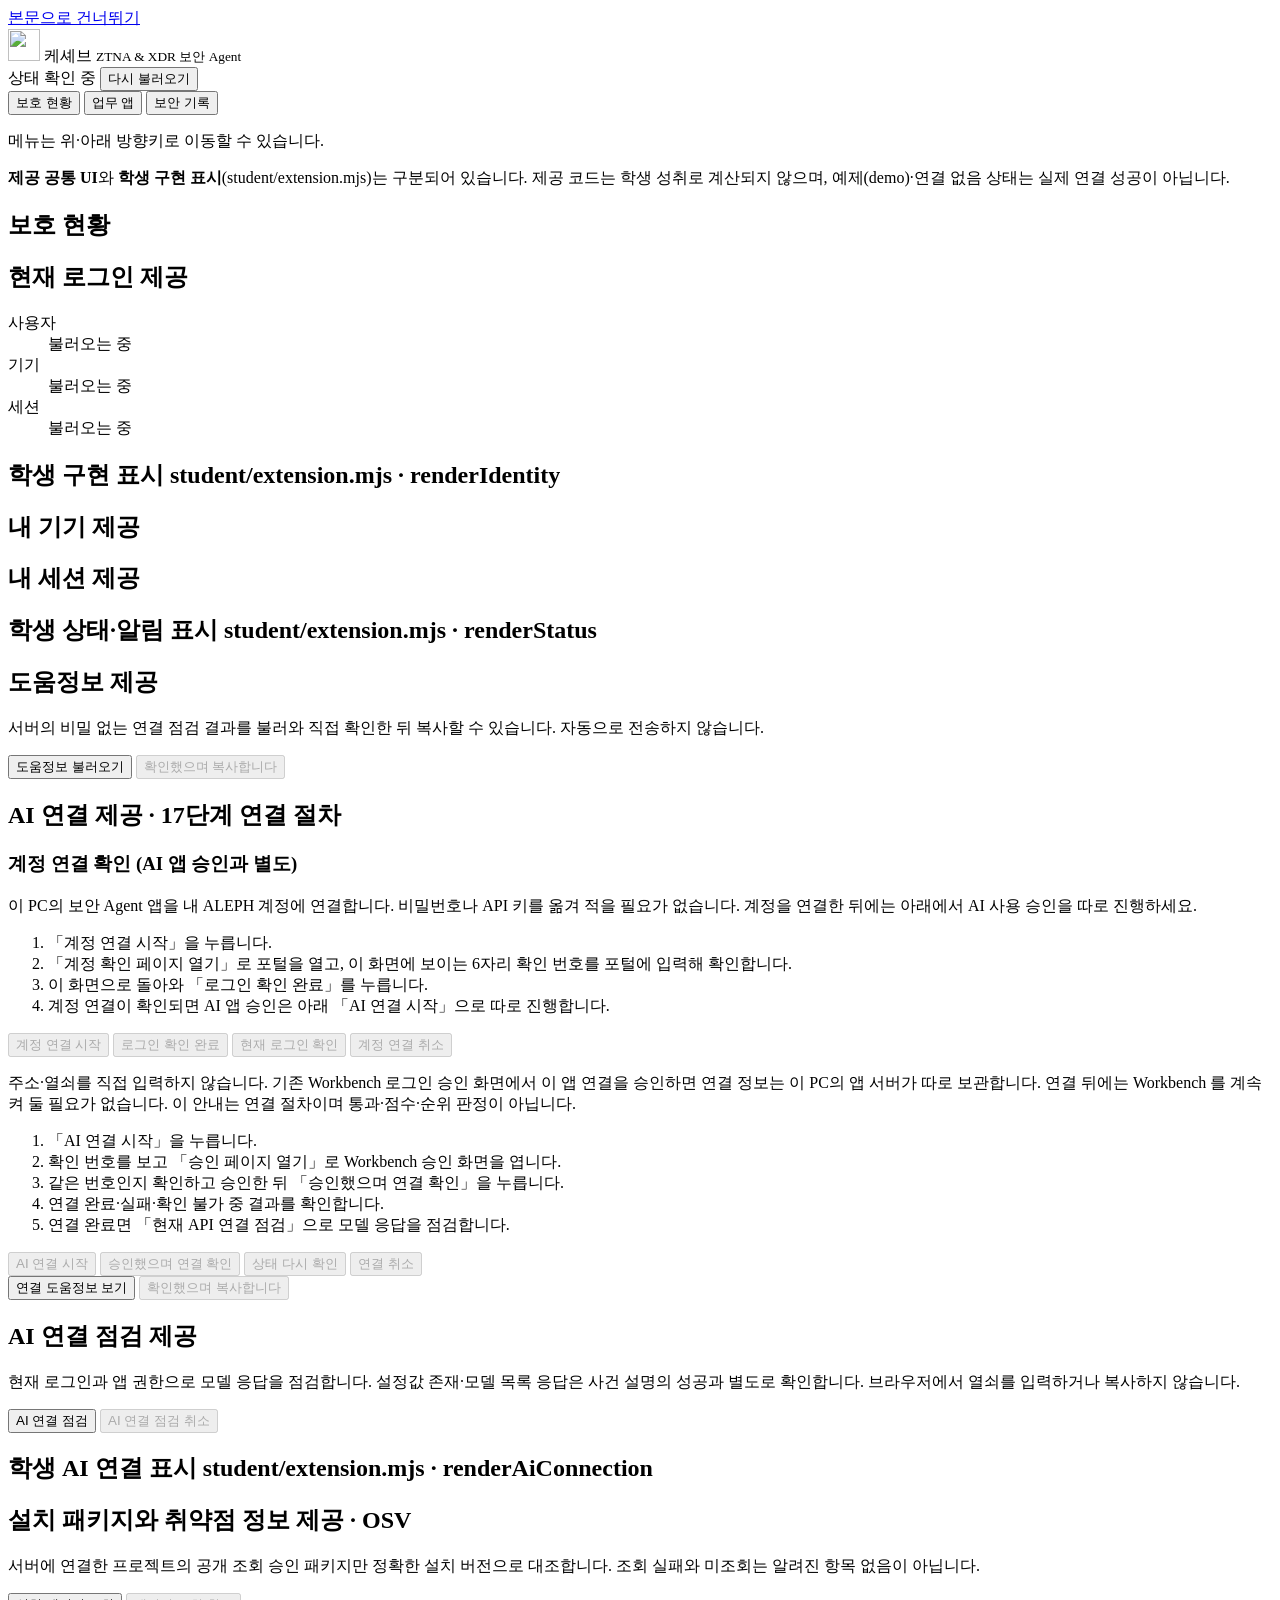
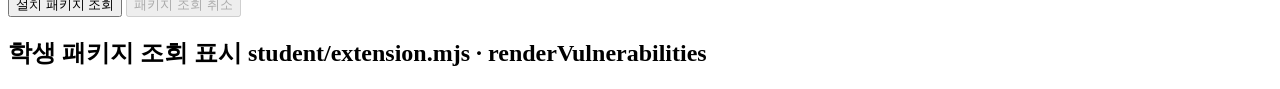
==== on-client/public/index.html @ 27187ef5 "13단계 시작 틀 0.2.11 추가 (on-client, 원본 그대로) - 시작 틀을 on-client 폴더에 변경 없이 복사했다. - .gitignore에 on-client/.e" ====
<!doctype html>
<html lang="ko">
<head>
  <meta charset="utf-8">
  <meta name="viewport" content="width=device-width, initial-scale=1">
  <meta http-equiv="Content-Security-Policy" content="default-src 'self'; script-src 'self'; style-src 'self'; connect-src 'self'; img-src 'self'; object-src 'none'; base-uri 'none'; form-action 'none'">
  <meta name="referrer" content="no-referrer">
  <title>케셰브 · ZTNA &amp; XDR</title>
  <link rel="stylesheet" href="/style.css">
  <script type="module" src="/app.js"></script>
</head>
<body>
  <a class="skip-link" href="#main">본문으로 건너뛰기</a>

  <header class="topbar">
    <div class="brand">
      <img class="alekov-art brand-icon" src="/assets/alekov/alekov-app-icon.webp" alt="" aria-hidden="true" width="32" height="32" draggable="false">
      <span class="brand-mark" id="brand-mark-fallback" aria-hidden="true" hidden>A</span>
      <span class="brand-name">케셰브 <small>ZTNA &amp; XDR 보안 Agent</small></span>
    </div>
    <div class="topbar-status">
      <span id="mode-badge" class="mode-badge" data-mode="loading" role="status" aria-live="polite">상태 확인 중</span>
      <span id="checked-at" class="checked-at"></span>
      <button type="button" id="refresh" class="btn">다시 불러오기</button>
    </div>
  </header>

  <div class="layout">
    <nav class="sidebar" aria-label="주 메뉴">
      <div role="tablist" aria-orientation="vertical" id="nav">
        <button type="button" role="tab" id="tab-protection" data-testid="nav-protection" data-view="protection" aria-controls="view-protection" aria-selected="true" tabindex="0">보호 현황</button>
        <button type="button" role="tab" id="tab-apps" data-testid="nav-apps" data-view="apps" aria-controls="view-apps" aria-selected="false" tabindex="-1">업무 앱</button>
        <button type="button" role="tab" id="tab-records" data-testid="nav-records" data-view="records" aria-controls="view-records" aria-selected="false" tabindex="-1">보안 기록</button>
      </div>
      <p class="sidebar-note">메뉴는 위·아래 방향키로 이동할 수 있습니다.</p>
    </nav>

    <main id="main" tabindex="-1">
      <div id="error-message" class="error-banner" data-testid="error-message" role="alert" hidden></div>

      <p class="notice">
        <strong>제공 공통 UI</strong>와 <strong>학생 구현 표시</strong>(student/extension.mjs)는 구분되어 있습니다.
        제공 코드는 학생 성취로 계산되지 않으며, 예제(demo)·연결 없음 상태는 실제 연결 성공이 아닙니다.
      </p>

      <section id="view-protection" class="view" role="tabpanel" aria-labelledby="tab-protection">
        <h1>보호 현황</h1>

        <div class="grid-2">
          <section class="card provided" aria-labelledby="identity-title">
            <h2 id="identity-title">현재 로그인 <span class="tag">제공</span></h2>
            <dl class="identity">
              <dt>사용자</dt><dd data-testid="identity-user" id="identity-user">불러오는 중</dd>
              <dt>기기</dt><dd data-testid="identity-device" id="identity-device">불러오는 중</dd>
              <dt>세션</dt><dd data-testid="identity-session" id="identity-session">불러오는 중</dd>
            </dl>
          </section>

          <section class="card student" aria-labelledby="student-identity-title">
            <h2 id="student-identity-title">학생 구현 표시 <span class="tag tag-student">student/extension.mjs · renderIdentity</span></h2>
            <div id="student-identity" class="student-slot" aria-live="polite"></div>
          </section>
        </div>

        <div class="grid-2">
          <section class="card provided" aria-labelledby="devices-title">
            <h2 id="devices-title">내 기기 <span class="tag">제공</span></h2>
            <div id="devices" aria-live="polite"></div>
          </section>
          <section class="card provided" aria-labelledby="sessions-title">
            <h2 id="sessions-title">내 세션 <span class="tag">제공</span></h2>
            <div id="sessions" aria-live="polite"></div>
          </section>
        </div>

        <section class="card student" aria-labelledby="student-status-title">
          <h2 id="student-status-title">학생 상태·알림 표시 <span class="tag tag-student">student/extension.mjs · renderStatus</span></h2>
          <div id="student-status" class="student-slot" aria-live="polite"></div>
        </section>

        <section class="card provided" aria-labelledby="diag-title">
          <h2 id="diag-title">도움정보 <span class="tag">제공</span></h2>
          <p class="muted">서버의 비밀 없는 연결 점검 결과를 불러와 직접 확인한 뒤 복사할 수 있습니다. 자동으로 전송하지 않습니다.</p>
          <div class="row">
            <button type="button" id="diag-load" class="btn">도움정보 불러오기</button>
            <button type="button" id="diag-copy" class="btn" disabled>확인했으며 복사합니다</button>
          </div>
          <p id="diag-status" class="muted" role="status" aria-live="polite"></p>
          <pre id="diag-output" class="diag-output" tabindex="0" hidden></pre>
        </section>

        <section class="card provided" aria-labelledby="ai-connect-title" data-testid="ai-connect-card">
          <h2 id="ai-connect-title">AI 연결 <span class="tag">제공 · 17단계 연결 절차</span></h2>
          <div class="connect-layout">
            <div class="connect-body">
              <div class="native-login" data-testid="native-login">
                <h3 id="native-login-title">계정 연결 확인 (AI 앱 승인과 별도)</h3>
                <p class="muted">이 PC의 보안 Agent 앱을 내 ALEPH 계정에 연결합니다. 비밀번호나 API 키를 옮겨 적을 필요가 없습니다. 계정을 연결한 뒤에는 아래에서 AI 사용 승인을 따로 진행하세요.</p>
                <ol class="connect-steps">
                  <li>「계정 연결 시작」을 누릅니다.</li>
                  <li>「계정 확인 페이지 열기」로 포털을 열고, 이 화면에 보이는 6자리 확인 번호를 포털에 입력해 확인합니다.</li>
                  <li>이 화면으로 돌아와 「로그인 확인 완료」를 누릅니다.</li>
                  <li>계정 연결이 확인되면 AI 앱 승인은 아래 「AI 연결 시작」으로 따로 진행합니다.</li>
                </ol>
                <div class="row">
                  <button type="button" id="native-login-start" class="btn" disabled>계정 연결 시작</button>
                  <a id="native-login-open" class="btn btn-link" target="_blank" rel="noopener noreferrer" referrerpolicy="no-referrer" hidden>계정 확인 페이지 열기</a>
                  <button type="button" id="native-login-redeem" class="btn" disabled>로그인 확인 완료</button>
                  <button type="button" id="native-login-check" class="btn" disabled>현재 로그인 확인</button>
                  <button type="button" id="native-login-cancel" class="btn" disabled>계정 연결 취소</button>
                </div>
                <div id="native-login-result" class="ai-result" data-testid="native-login-result" data-state="idle" aria-live="polite"></div>
              </div>
              <p class="muted">주소·열쇠를 직접 입력하지 않습니다. 기존 Workbench 로그인 승인 화면에서 이 앱 연결을 승인하면 연결 정보는 이 PC의 앱 서버가 따로 보관합니다. 연결 뒤에는 Workbench 를 계속 켜 둘 필요가 없습니다. 이 안내는 연결 절차이며 통과·점수·순위 판정이 아닙니다.</p>
              <ol class="connect-steps">
                <li>「AI 연결 시작」을 누릅니다.</li>
                <li>확인 번호를 보고 「승인 페이지 열기」로 Workbench 승인 화면을 엽니다.</li>
                <li>같은 번호인지 확인하고 승인한 뒤 「승인했으며 연결 확인」을 누릅니다.</li>
                <li>연결 완료·실패·확인 불가 중 결과를 확인합니다.</li>
                <li>연결 완료면 「현재 API 연결 점검」으로 모델 응답을 점검합니다.</li>
              </ol>
              <div class="row">
                <button type="button" id="ai-connect-start" class="btn" disabled>AI 연결 시작</button>
                <a id="ai-connect-open" class="btn btn-link" target="_blank" rel="noopener noreferrer" referrerpolicy="no-referrer" hidden>승인 페이지 열기</a>
                <button type="button" id="ai-connect-finish" class="btn" disabled>승인했으며 연결 확인</button>
                <button type="button" id="ai-connect-status" class="btn" disabled>상태 다시 확인</button>
                <button type="button" id="ai-connect-cancel" class="btn" disabled>연결 취소</button>
                <button type="button" id="ai-connect-check" class="btn" hidden>현재 API 연결 점검</button>
              </div>
              <div id="ai-connect-result" class="ai-result" data-testid="ai-connect-result" data-state="idle" aria-live="polite"></div>
              <div class="row">
                <button type="button" id="ai-connect-help" class="btn">연결 도움정보 보기</button>
                <button type="button" id="ai-connect-help-copy" class="btn" disabled>확인했으며 복사합니다</button>
              </div>
              <p id="ai-connect-help-status" class="muted" role="status" aria-live="polite"></p>
              <pre id="ai-connect-help-output" class="diag-output" tabindex="0" hidden></pre>
            </div>
            <div class="connect-art">
              <img id="ai-connect-art-connected" class="alekov-art art-connect" src="/assets/alekov/alekov-connect-approval.webp" alt="" aria-hidden="true" draggable="false" hidden>
              <img id="ai-connect-art-unknown" class="alekov-art art-connect" src="/assets/alekov/alekov-connection-unknown.webp" alt="" aria-hidden="true" draggable="false" hidden>
            </div>
          </div>
        </section>

        <section class="card provided" aria-labelledby="ai-connection-title">
          <h2 id="ai-connection-title">AI 연결 점검 <span class="tag">제공</span></h2>
          <p class="muted">현재 로그인과 앱 권한으로 모델 응답을 점검합니다. 설정값 존재·모델 목록 응답은 사건 설명의 성공과 별도로 확인합니다. 브라우저에서 열쇠를 입력하거나 복사하지 않습니다.</p>
          <div class="row">
            <button type="button" id="ai-check" class="btn">AI 연결 점검</button>
            <button type="button" id="ai-check-cancel" class="btn" disabled>AI 연결 점검 취소</button>
          </div>
          <div id="ai-connection-result" class="ai-result" data-state="idle" aria-live="polite"></div>
        </section>
        <section class="card student" aria-labelledby="student-ai-connection-title">
          <h2 id="student-ai-connection-title">학생 AI 연결 표시 <span class="tag tag-student">student/extension.mjs · renderAiConnection</span></h2>
          <div id="student-ai-connection" class="student-slot" aria-live="polite"></div>
        </section>

        <section class="card provided" aria-labelledby="vulnerabilities-title">
          <h2 id="vulnerabilities-title">설치 패키지와 취약점 정보 <span class="tag">제공 · OSV</span></h2>
          <p class="muted">서버에 연결한 프로젝트의 공개 조회 승인 패키지만 정확한 설치 버전으로 대조합니다. 조회 실패와 미조회는 알려진 항목 없음이 아닙니다.</p>
          <div class="row">
            <button type="button" id="vulnerabilities-load" class="btn">설치 패키지 조회</button>
            <button type="button" id="vulnerabilities-cancel" class="btn" disabled>패키지 조회 취소</button>
          </div>
          <div id="vulnerabilities-result" class="vulnerabilities-result" aria-live="polite"></div>
        </section>
        <section class="card student" aria-labelledby="student-vulnerabilities-title">
          <h2 id="student-vulnerabilities-title">학생 패키지 조회 표시 <span class="tag tag-student">student/extension.mjs · renderVulnerabilities</span></h2>
          <div id="student-vulnerabilities" class="student-slot" aria-live="polite"></div>
        </section>
      </section>

      <section id="view-apps" class="view" role="tabpanel" aria-labelledby="tab-apps" hidden>
        <h1>업무 앱</h1>
        <div class="grid-2">
          <section class="card provided" aria-labelledby="apps-title">
            <h2 id="apps-title">접속 요청 <span class="tag">제공</span></h2>
            <p class="muted">앱을 선택하면 서버에 접속 판정을 한 번 요청합니다. 실패해도 자동으로 다시 시도하지 않습니다.</p>
            <div id="apps" aria-live="polite"></div>
          </section>
          <section class="card provided" aria-labelledby="access-title">
            <h2 id="access-title">판정 결과 <span class="tag">제공</span></h2>
            <div id="access-result" data-testid="access-result" data-decision="none" aria-live="polite">
              <p class="muted">아직 요청한 앱이 없습니다.</p>
            </div>
          </section>
        </div>
        <section class="card student" aria-labelledby="student-decision-title">
          <h2 id="student-decision-title">학생 구현 표시 <span class="tag tag-student">student/extension.mjs · renderDecision</span></h2>
          <div id="student-decision" class="student-slot" aria-live="polite"></div>
        </section>
      </section>

      <section id="view-records" class="view" role="tabpanel" aria-labelledby="tab-records" hidden>
        <h1>보안 기록</h1>
        <section class="card provided" aria-labelledby="records-title">
          <h2 id="records-title">접속·XDR 기록 <span class="tag">제공</span></h2>
          <p class="muted">AI 설명은 기록 식별자만 보내며, 실패해도 기록은 그대로 유지됩니다. 조치는 원천 권한 확인과 별도의 사람 확인을 거칩니다.</p>
          <div id="records" aria-live="polite">
            <ul id="records-list" data-testid="records-list" class="records"></ul>
          </div>
        </section>
        <section class="card student" aria-labelledby="student-events-title">
          <h2 id="student-events-title">학생 구현 표시 <span class="tag tag-student">student/extension.mjs · renderEvents</span></h2>
          <div id="student-events" class="student-slot" aria-live="polite"></div>
        </section>
        <section class="card student" aria-labelledby="student-explanation-title">
          <img class="alekov-art art-explain" src="/assets/alekov/alekov-ai-explain.webp" alt="" aria-hidden="true" draggable="false">
          <h2 id="student-explanation-title">학생 AI 사건 설명 <span class="tag tag-student">student/extension.mjs · renderExplanation</span></h2>
          <p class="muted">선택한 사건의 근거·규칙·현재 상태와 설명 결과를 함께 확인합니다. 조치 제안은 실행되지 않습니다.</p>
          <button type="button" id="ai-explanation-cancel" class="btn" disabled>AI 설명 취소</button>
          <div id="student-explanation" class="student-slot" aria-live="polite"></div>
        </section>
        <section class="card provided" aria-labelledby="action-title">
          <h2 id="action-title">조치 준비와 원천 결과 <span class="tag">제공</span></h2>
          <p class="muted">현재 선택한 사건의 AI 제안에서 조치를 직접 준비합니다. 사건·실제 대상·확인 기한을 읽은 뒤 사람 확인 버튼을 누르세요. ACK·취소·시간 초과는 효과 없음이나 완료가 아닙니다.</p>
          <div id="action-result" data-state="idle" aria-live="polite"></div>
          <div class="row">
            <button type="button" id="action-confirm" class="btn" disabled>대상과 조치를 확인했으며 집행합니다</button>
            <button type="button" id="action-result-load" class="btn" disabled>원천 결과만 재조회</button>
            <button type="button" id="action-cancel" class="btn" disabled>조치 화면 취소</button>
          </div>
        </section>
        <section class="card student" aria-labelledby="student-action-title">
          <h2 id="student-action-title">학생 조치 상태 표시 <span class="tag tag-student">student/extension.mjs · renderAction</span></h2>
          <div id="student-action" class="student-slot" aria-live="polite"></div>
        </section>
      </section>
    </main>
  </div>
</body>
</html>
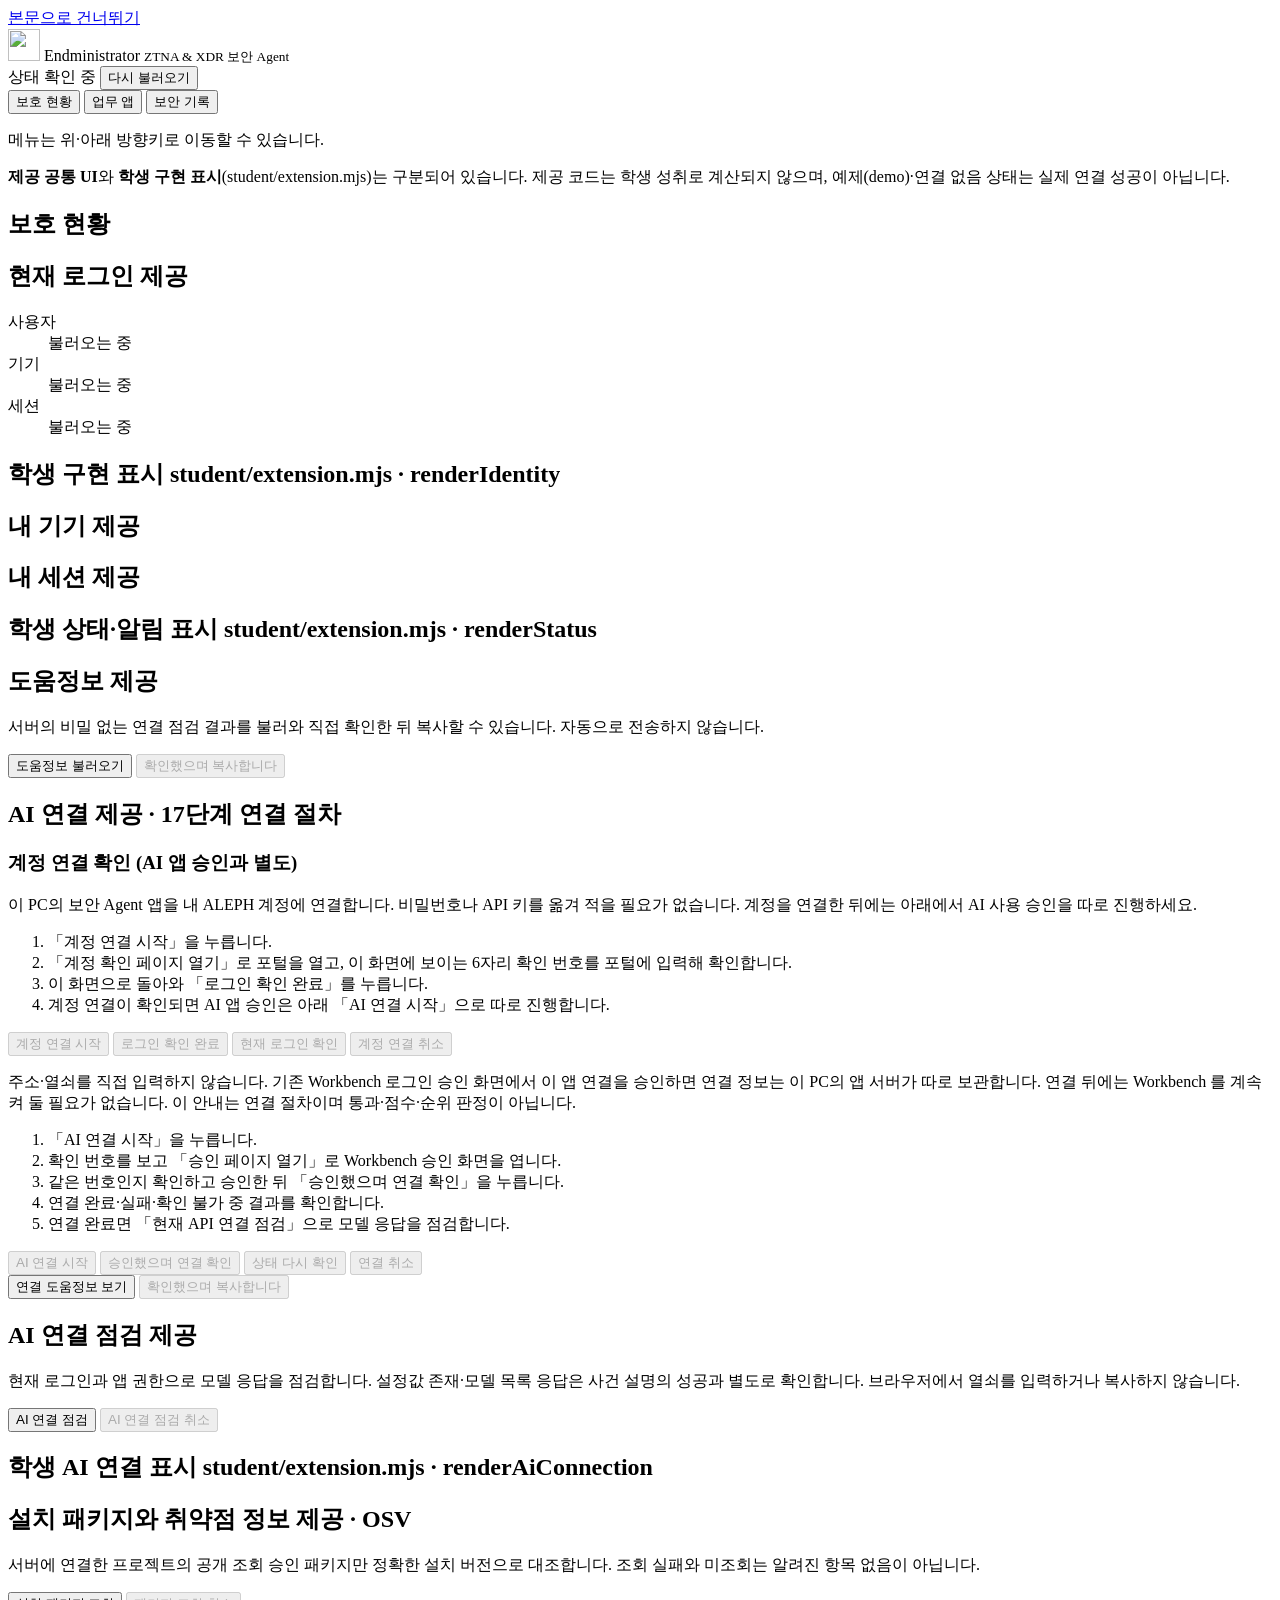
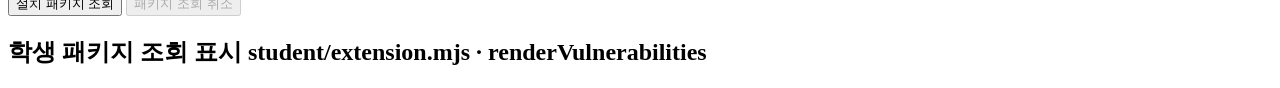
==== commit f14fe983: "화면 표시 이름을 Endministrator로 변경 (index.html 제목·앱 이름) - 포털에서 바꾼 앱 이름을 내 PC 화면에도 맞췄다. - 서버 로그·실행 도구·문서·파일" ====
--- a/on-client/public/index.html
+++ b/on-client/public/index.html
@@ -5,7 +5,7 @@
   <meta name="viewport" content="width=device-width, initial-scale=1">
   <meta http-equiv="Content-Security-Policy" content="default-src 'self'; script-src 'self'; style-src 'self'; connect-src 'self'; img-src 'self'; object-src 'none'; base-uri 'none'; form-action 'none'">
   <meta name="referrer" content="no-referrer">
-  <title>케셰브 · ZTNA &amp; XDR</title>
+  <title>Endministrator · ZTNA &amp; XDR</title>
   <link rel="stylesheet" href="/style.css">
   <script type="module" src="/app.js"></script>
 </head>
@@ -16,7 +16,7 @@
     <div class="brand">
       <img class="alekov-art brand-icon" src="/assets/alekov/alekov-app-icon.webp" alt="" aria-hidden="true" width="32" height="32" draggable="false">
       <span class="brand-mark" id="brand-mark-fallback" aria-hidden="true" hidden>A</span>
-      <span class="brand-name">케셰브 <small>ZTNA &amp; XDR 보안 Agent</small></span>
+      <span class="brand-name">Endministrator <small>ZTNA &amp; XDR 보안 Agent</small></span>
     </div>
     <div class="topbar-status">
       <span id="mode-badge" class="mode-badge" data-mode="loading" role="status" aria-live="polite">상태 확인 중</span>
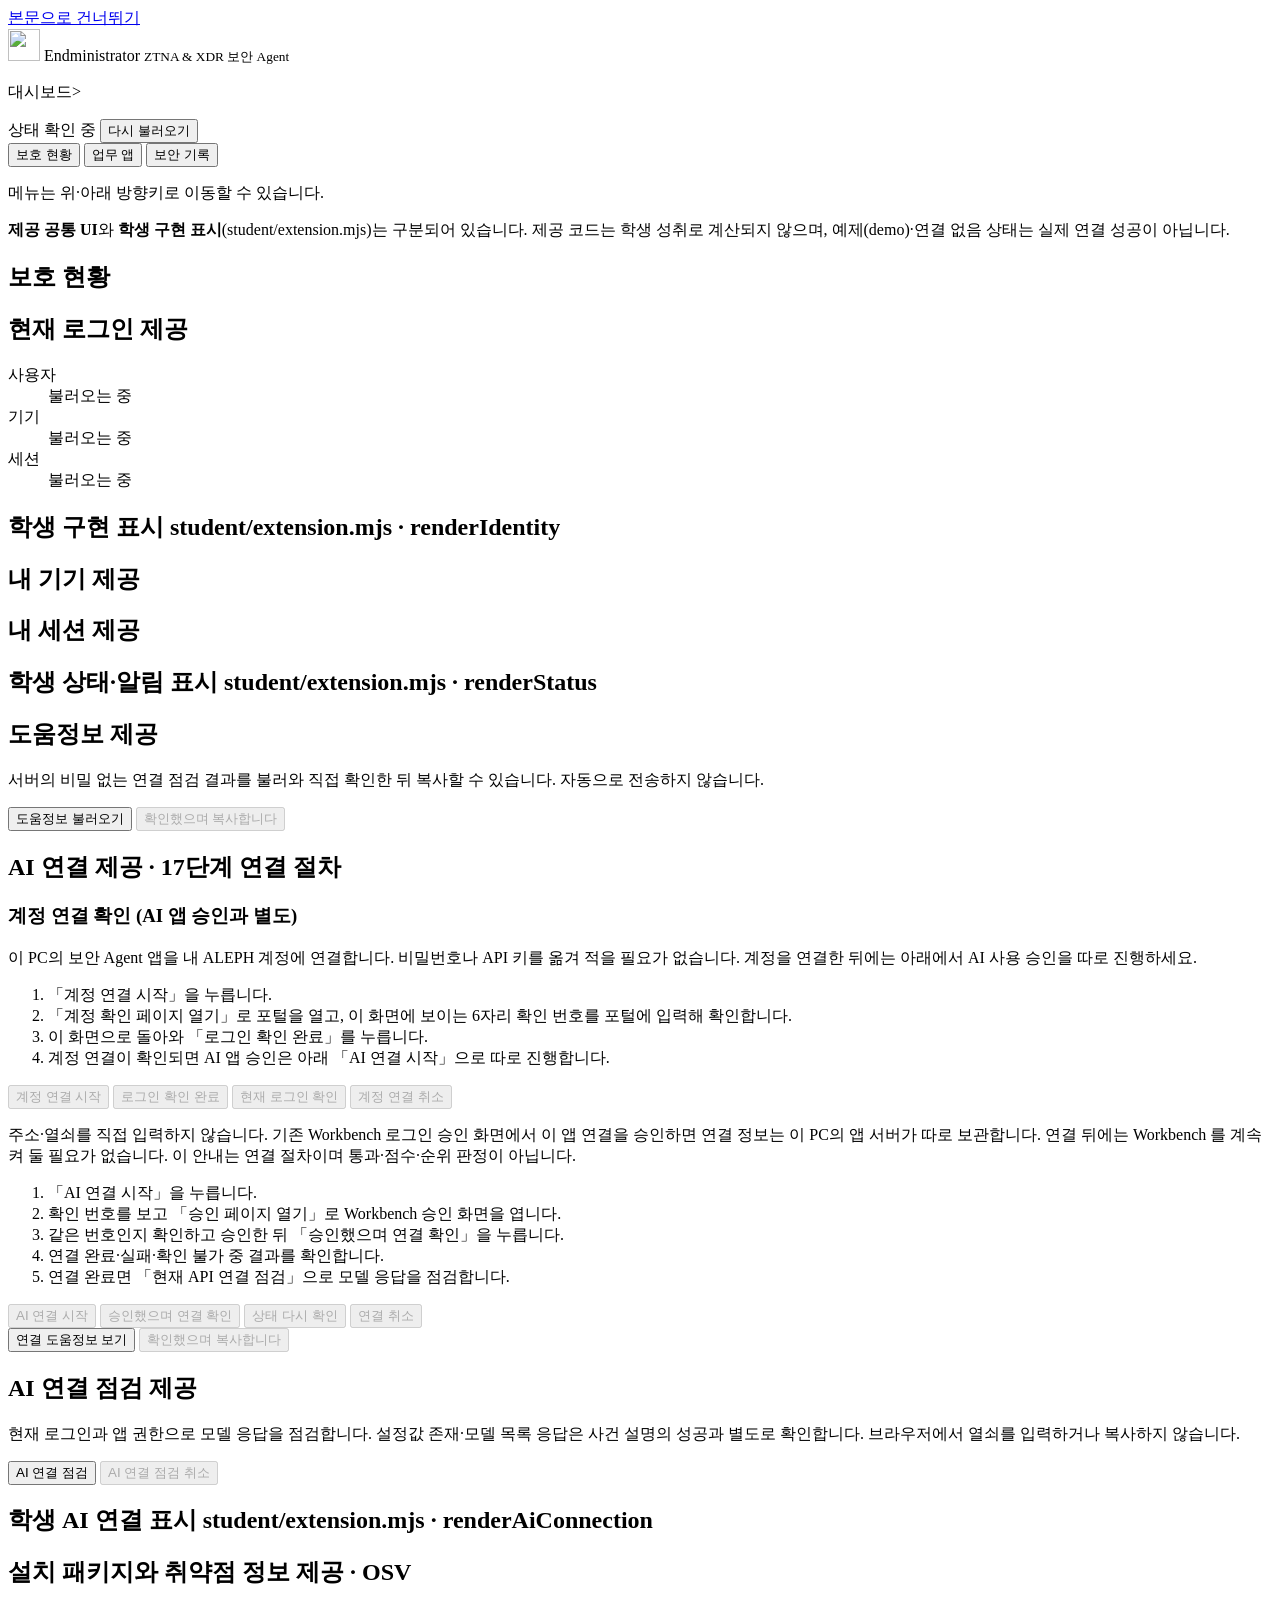
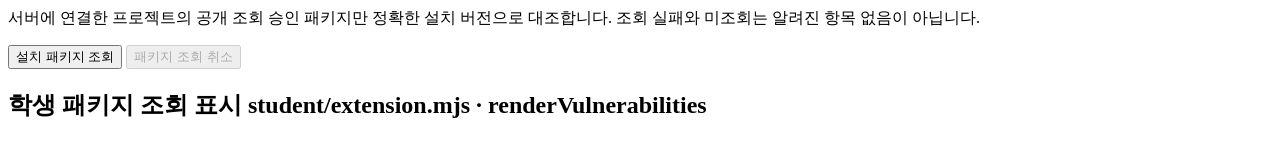
==== commit 5c7ebe12: "화면 디자인 변경: 관제 콘솔형 어두운 테마, 아이콘 메뉴와 이동 경로 적용 - public/style.css: 색상 토큰을 어두운 테마로 교체, 왼쪽 아이콘 메뉴와 상단 이동 경" ====
--- a/on-client/public/index.html
+++ b/on-client/public/index.html
@@ -18,6 +18,7 @@
       <span class="brand-mark" id="brand-mark-fallback" aria-hidden="true" hidden>A</span>
       <span class="brand-name">Endministrator <small>ZTNA &amp; XDR 보안 Agent</small></span>
     </div>
+    <p class="crumb" aria-hidden="true"><span class="crumb-root">대시보드</span><span class="crumb-sep">&gt;</span><span class="crumb-current"></span></p>
     <div class="topbar-status">
       <span id="mode-badge" class="mode-badge" data-mode="loading" role="status" aria-live="polite">상태 확인 중</span>
       <span id="checked-at" class="checked-at"></span>
